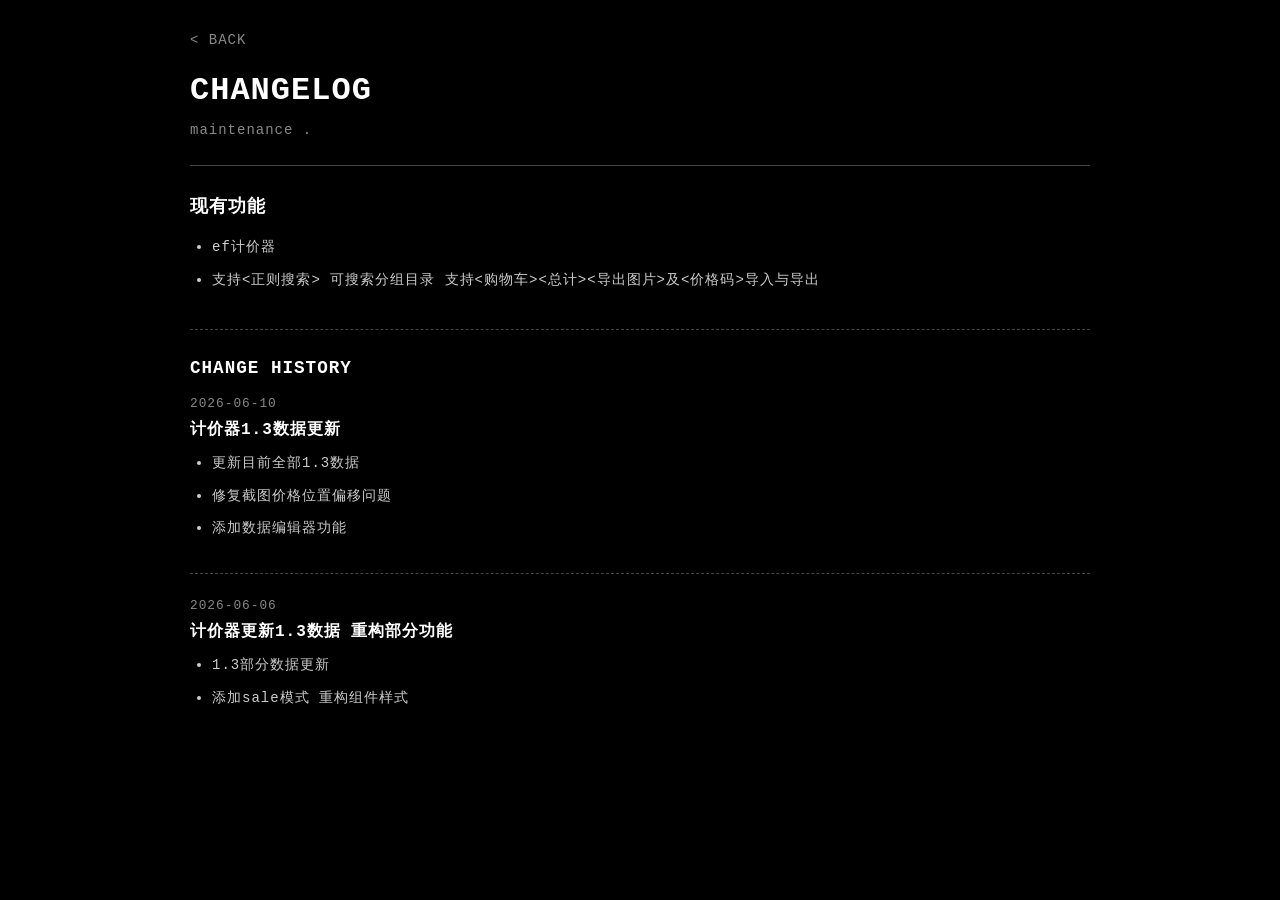
==== changelog.html @ 2fba1c74 "ef1.3 fixed button offset 1.3 update regex搜索提示" ====
<!doctype html>
<html lang="en">
<head>
    <meta charset="utf-8">
    <meta name="viewport" content="width=device-width, initial-scale=1">
    <meta name="color-scheme" content="dark">
    <link rel="icon" href="./assets/favicon.png" type="image/png">
    <link rel="stylesheet" href="./assets/css/base.css">
    <link rel="stylesheet" href="./assets/css/changelog.css">
    <title>Changelog</title>
</head>
<body class="changelog-page">
    <main class="changelog-shell">
        <header class="changelog-header">
            <a class="back-link" href="./index.html">&lt; BACK</a>
            <h1 id="pageTitle">CHANGELOG</h1>
            <p id="pageDescription">Loading maintenance notes...</p>
        </header>

        <div id="changelogContent" aria-live="polite">
            <p class="changelog-status">LOADING...</p>
        </div>
    </main>

    <script src="./assets/js/changelog.js?v=1" type="module"></script>
</body>
</html>
---- assets/css/base.css ----
:root {
    color-scheme: dark;
    --color-background: #000000;
    --color-surface: #111111;
    --color-text: #ffffff;
    --color-muted: #888888;
    --color-border: #444444;
    --color-success: #10b981;
    --color-danger: #ef4444;
    --color-sale: #ff5c5c;
    --color-sale-badge: #dc2626;
    --color-selected-background: rgba(0, 255, 0, 0.35);
    --color-selected-border: #00ff00;
    --color-highlight: rgba(0, 255, 0, 0.25);
    --font-mono: "Courier New", Courier, monospace;
}

* {
    box-sizing: border-box;
}

html {
    background: var(--color-background);
}

body {
    min-width: 320px;
    margin: 0;
    background: var(--color-background);
    color: var(--color-text);
    font-family: var(--font-mono);
    font-size: 14px;
    letter-spacing: 1px;
}

button,
input {
    font: inherit;
    letter-spacing: inherit;
}

button {
    color: inherit;
}

.visually-hidden {
    position: absolute;
    width: 1px;
    height: 1px;
    padding: 0;
    margin: -1px;
    overflow: hidden;
    clip: rect(0, 0, 0, 0);
    white-space: nowrap;
    border: 0;
}

.site-watermark {
    position: fixed;
    top: 0;
    left: 0;
    z-index: 2147483000;
    padding: 6px 10px;
    border: 1px none rgba(255, 255, 255, 0.45);
    background: rgba(0, 0, 0, 0.35);
    color: rgba(9, 255, 0, 0.730);
    font-size: 1.2rem;
    font-weight: 700;
    line-height: 1;
    opacity: 0;
    pointer-events: none;
    text-transform: lowercase;
    white-space: nowrap;
    will-change: opacity, transform;
    transition: opacity 120ms ease;
}

.site-watermark.is-visible {
    opacity: 1;
}
---- assets/css/changelog.css ----
.changelog-page {
    min-height: 100vh;
    padding: 20px;
}

.changelog-shell {
    width: min(100%, 900px);
    margin: 0 auto;
}

.changelog-header {
    padding: 12px 0 24px;
    border-bottom: 1px solid var(--color-border);
}

.back-link {
    display: inline-flex;
    margin-bottom: 24px;
    color: var(--color-muted);
    text-decoration: none;
    text-transform: uppercase;
}

.back-link:hover,
.back-link:focus-visible {
    color: var(--color-text);
    outline: none;
}

.changelog-header h1 {
    margin: 0 0 10px;
    font-size: 2rem;
}

.changelog-header p {
    max-width: 680px;
    margin: 0;
    color: var(--color-muted);
    line-height: 1.6;
}

.changelog-section {
    padding: 28px 0;
    border-bottom: 1px dashed var(--color-border);
}

.changelog-section:last-child {
    border-bottom: 0;
}

.changelog-section h2 {
    margin: 0 0 18px;
    color: var(--color-text);
    font-size: 1.1rem;
    text-transform: uppercase;
}

.feature-list,
.change-entry ul {
    margin: 0;
    padding-left: 22px;
}

.feature-list li,
.change-entry li {
    margin: 0 0 10px;
    color: #cccccc;
    line-height: 1.6;
}

.change-entry {
    padding: 0 0 24px;
}

.change-entry + .change-entry {
    padding-top: 24px;
    border-top: 1px dashed var(--color-border);
}

.change-entry time {
    display: block;
    margin-bottom: 8px;
    color: var(--color-muted);
    font-size: 0.8rem;
}

.change-entry h3 {
    margin: 0 0 12px;
    font-size: 1rem;
}

code {
    color: var(--color-text);
}

.changelog-status {
    margin: 28px 0 0;
    color: var(--color-muted);
}

.changelog-status--error {
    color: var(--color-danger);
}

@media (max-width: 760px) {
    .changelog-page {
        padding: 12px;
    }

    .changelog-header h1 {
        font-size: 1.6rem;
    }
}
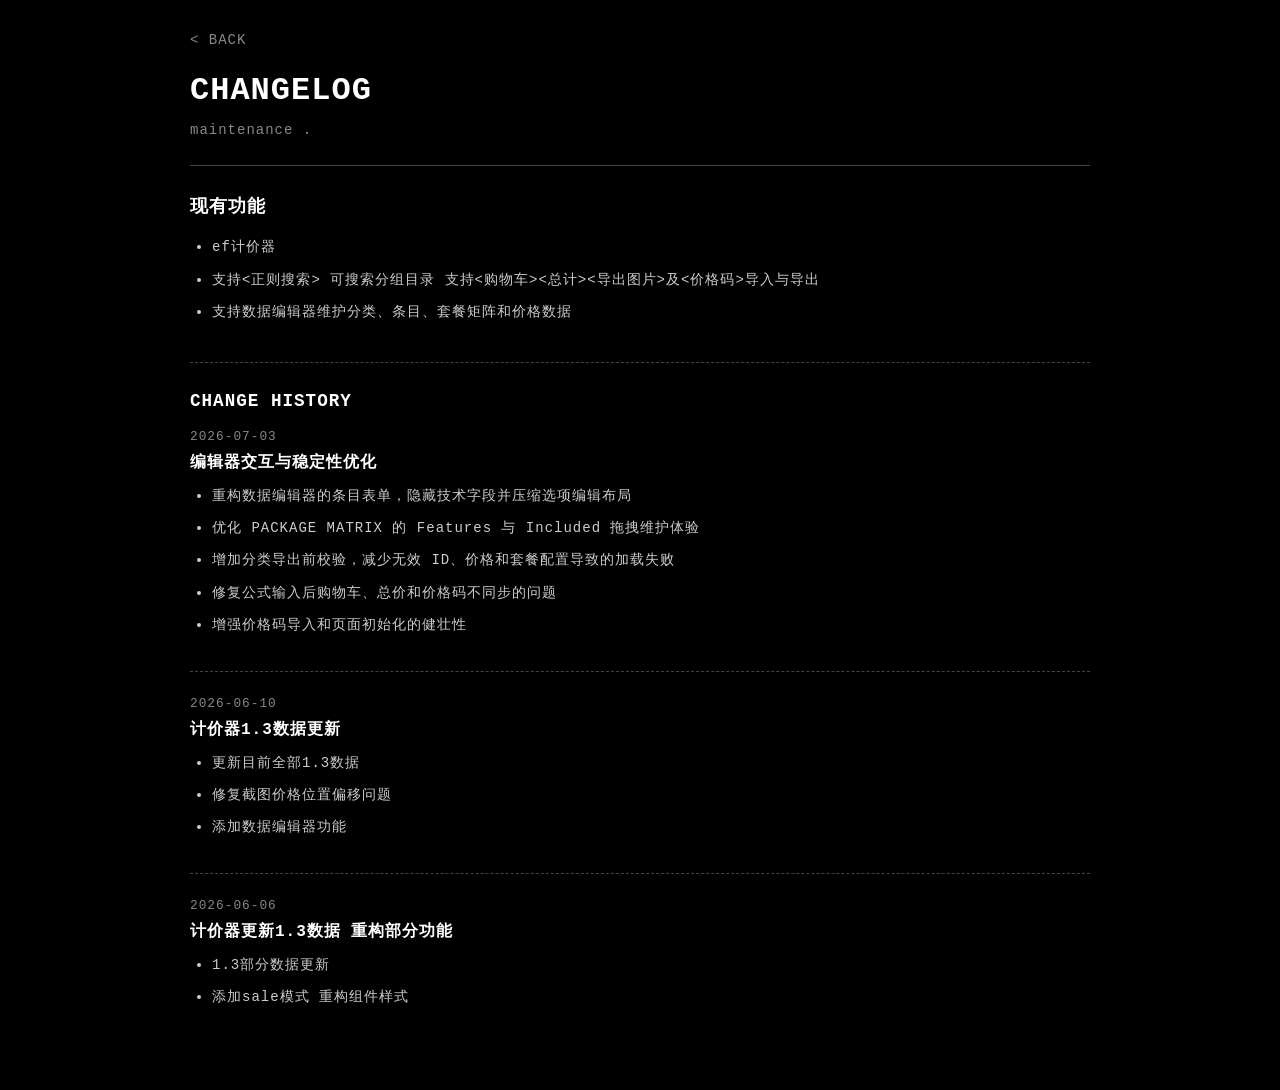
==== commit 09ddb466: "update" ====
--- a/changelog.html
+++ b/changelog.html
@@ -22,6 +22,6 @@
         </div>
     </main>
 
-    <script src="./assets/js/changelog.js?v=1" type="module"></script>
+    <script src="./assets/js/changelog.js" type="module"></script>
 </body>
 </html>
--- a/assets/css/changelog.css
+++ b/assets/css/changelog.css
@@ -10,7 +10,10 @@
 
 .changelog-header {
     padding: 12px 0 24px;
-    border-bottom: 1px solid var(--color-border);
+}
+
+#changelogContent {
+    border-top: 1px solid var(--color-border);
 }
 
 .back-link {
